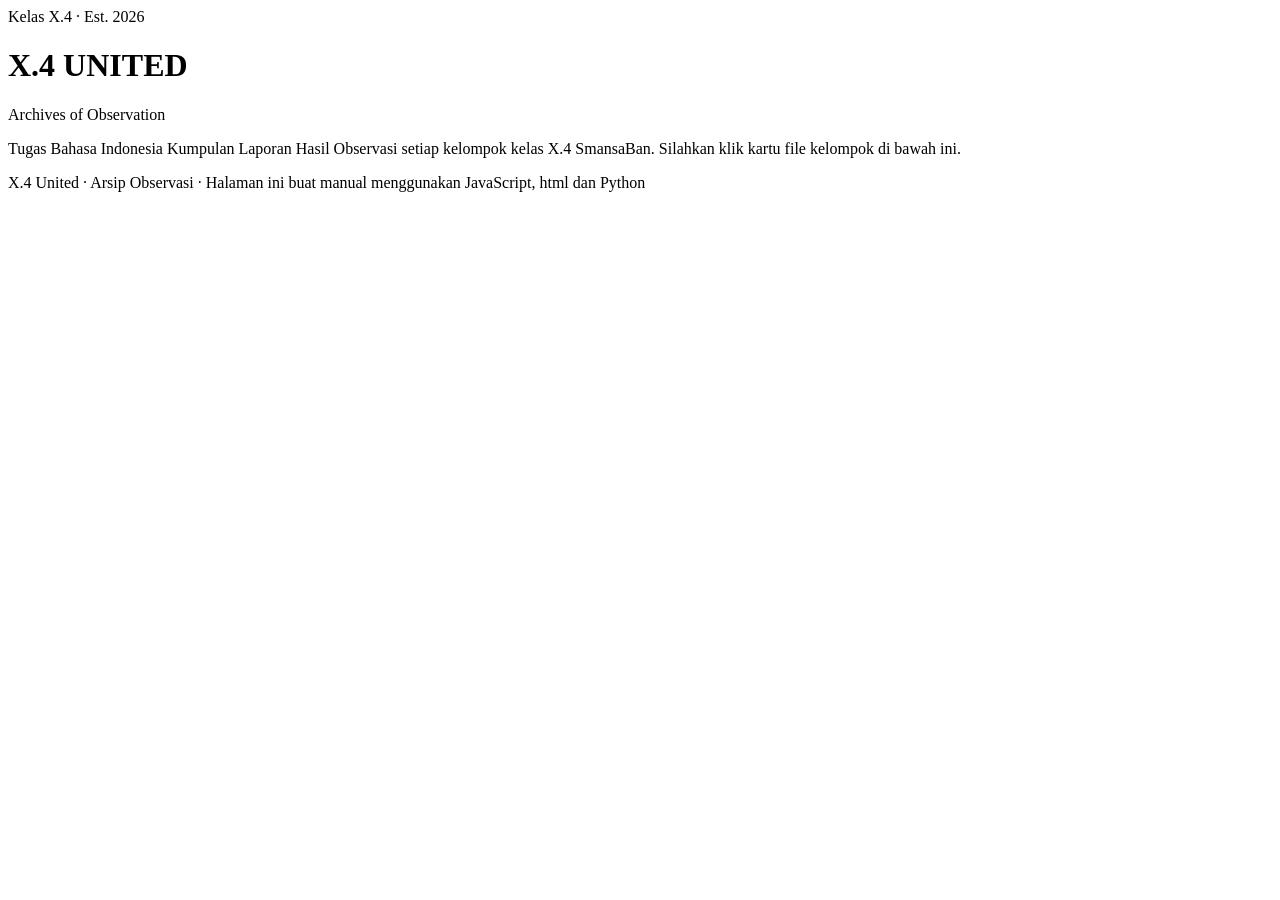
==== index.html @ ad9f0ae6 "Add files via upload" ====
<!DOCTYPE html>
<html lang="id">
<head>
<meta charset="UTF-8">
<meta name="viewport" content="width=device-width, initial-scale=1.0">
<title> UNITED — Archives of Observation</title>
<link rel="preconnect" href="https://fonts.googleapis.com">
<link href="https://fonts.googleapis.com/css2?family=Fraunces:wght@600;900&family=Special+Elite&family=PT+Serif:wght@400;700&display=swap" rel="stylesheet">
<link rel="stylesheet" href="css/style.css">
</head>
<body>

<header class="masthead">
  <div class="masthead-eyebrow">Kelas X.4 &middot; Est. 2026</div>
  <h1>X.4 UNITED</h1>
  <div class="sub">Archives of Observation</div>
  <div class="rule"></div>
</header>

<section class="intro">
  <p>Tugas Bahasa Indonesia Kumpulan Laporan Hasil Observasi setiap kelompok kelas X.4 SmansaBan.
    Silahkan klik kartu file kelompok di bawah ini.

  </p>
</section>

<main class="catalog" id="catalog">
  <!-- kartu kelompok akan diisi otomatis oleh js/main.js -->
</main>

<footer>X.4 United &middot; Arsip Observasi &middot; Halaman ini buat manual menggunakan JavaScript, html dan Python   </footer>

<script src="js/config.js"></script>
<script src="js/main.js"></script>
</body>
</html>
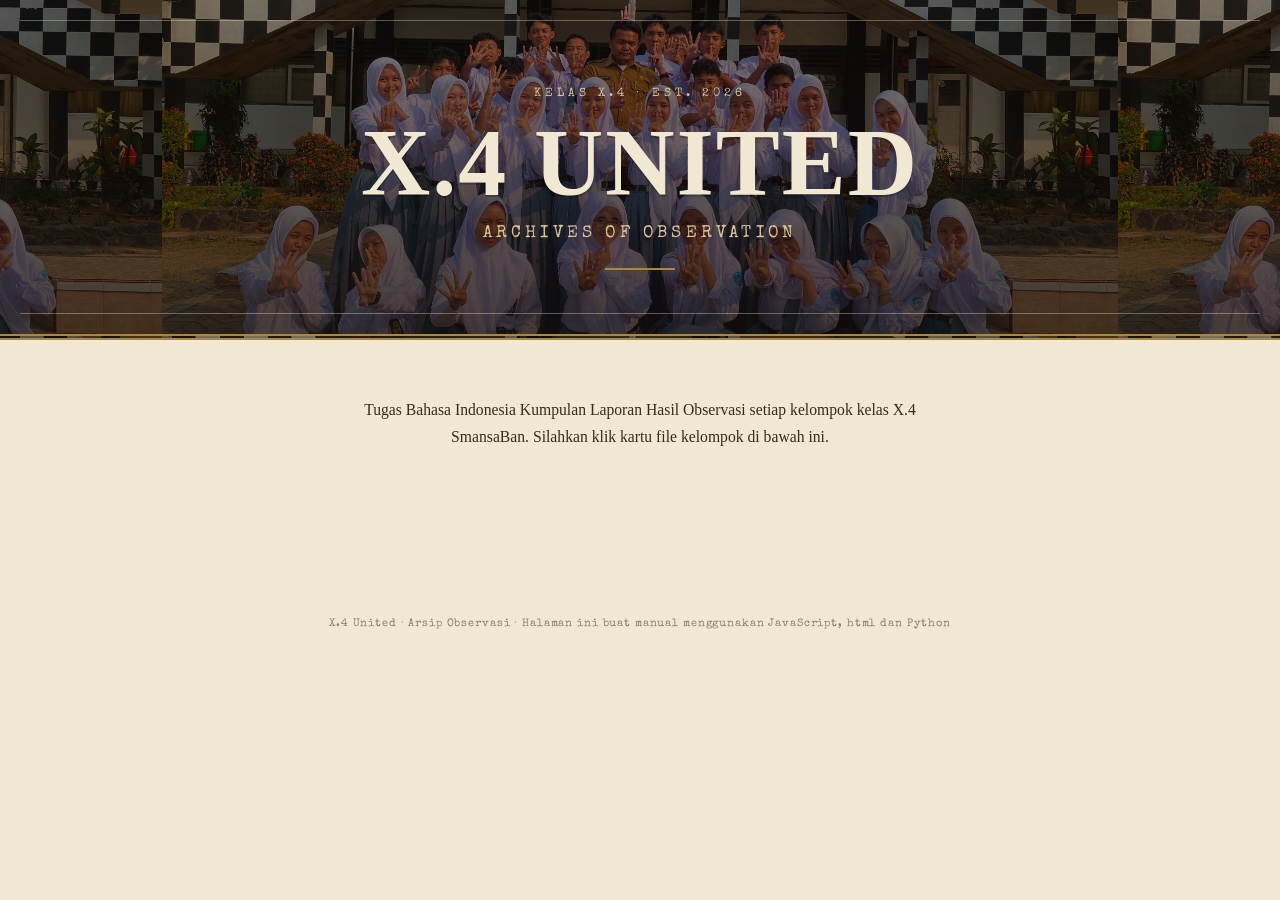
==== commit 354f8dba: "Add files via upload" ====
--- a/index.html
+++ b/index.html
@@ -6,7 +6,7 @@
 <title> UNITED — Archives of Observation</title>
 <link rel="preconnect" href="https://fonts.googleapis.com">
 <link href="https://fonts.googleapis.com/css2?family=Fraunces:wght@600;900&family=Special+Elite&family=PT+Serif:wght@400;700&display=swap" rel="stylesheet">
-<link rel="stylesheet" href="css/style.css">
+<link rel="stylesheet" href="style.css">
 </head>
 <body>
 
--- a/style.css
+++ b/style.css
@@ -0,0 +1,394 @@
+/* =====================================================================
+   X.4 UNITED — ARCHIVES OF OBSERVATION
+   Token: card-catalog / arsip surat kabar lama
+   ===================================================================== */
+
+:root{
+  --cream:        #f1e8d4;
+  --paper:        #e7dabc;
+  --paper-dark:   #d8c49a;
+  --brown:        #3a2a1c;
+  --brown-black:  #24170f;
+  --ink:          #2a1c11;
+  --stamp:        #7c3326;
+  --stamp-dark:   #5c2419;
+  --brass:        #a9873f;
+
+  --font-display: "Fraunces", "Iowan Old Style", Georgia, serif;
+  --font-label:   "Special Elite", "Courier New", monospace;
+  --font-body:    "PT Serif", Georgia, serif;
+}
+
+*{ box-sizing:border-box; }
+
+html{ scroll-behavior:smooth; }
+
+body{
+  margin:0;
+  font-family:var(--font-body);
+  color:var(--ink);
+  background-color:var(--cream);
+  background-image:
+    linear-gradient(rgba(241,232,212,.94), rgba(241,232,212,.94)),
+    repeating-linear-gradient(0deg, rgba(58,42,28,.035) 0px, rgba(58,42,28,.035) 1px, transparent 1px, transparent 3px);
+}
+
+a{ color:inherit; }
+img{ max-width:100%; display:block; }
+
+.eyebrow{
+  font-family:var(--font-label);
+  letter-spacing:.14em;
+  text-transform:uppercase;
+  font-size:.72rem;
+  color:var(--stamp);
+}
+
+/* ---------- Masthead / Hero ---------- */
+
+.masthead{
+  position:relative;
+  padding:5.5rem 1.5rem 4rem;
+  text-align:center;
+  color:var(--cream);
+  background-color:var(--brown-black);
+  background-image:
+    linear-gradient(180deg, rgba(20,13,8,.55) 0%, rgba(20,13,8,.78) 100%),
+    url("../images/vintage-bg.jpg"),
+    radial-gradient(ellipse at 30% 20%, rgba(169,135,63,.25), transparent 55%),
+    repeating-linear-gradient(115deg, rgba(255,255,255,.025) 0 2px, transparent 2px 6px);
+  background-size: cover, contain, cover, auto;
+  background-position:center;
+  border-bottom:6px double var(--brass);
+  overflow:hidden;
+}
+
+.masthead::before,
+.masthead::after{
+  content:"";
+  position:absolute;
+  left:1.25rem; right:1.25rem;
+  height:1px;
+  background:rgba(241,232,212,.35);
+}
+.masthead::before{ top:1.25rem; }
+.masthead::after{ bottom:1.25rem; }
+
+.masthead-eyebrow{
+  font-family:var(--font-label);
+  letter-spacing:.35em;
+  text-transform:uppercase;
+  font-size:.72rem;
+  color:var(--paper-dark);
+  margin-bottom:1rem;
+}
+
+.masthead h1{
+  font-family:var(--font-display);
+  font-weight:900;
+  font-size:clamp(2.8rem, 9vw, 6rem);
+  letter-spacing:.02em;
+  margin:0;
+  line-height:1;
+  text-shadow:0 2px 0 rgba(0,0,0,.25);
+}
+
+.masthead .sub{
+  font-family:var(--font-label);
+  letter-spacing:.25em;
+  text-transform:uppercase;
+  font-size:clamp(.75rem, 2vw, 1.05rem);
+  color:var(--paper-dark);
+  margin-top:.9rem;
+}
+
+.masthead .rule{
+  width:70px;
+  height:2px;
+  background:var(--brass);
+  margin:1.6rem auto 0;
+}
+
+/* ---------- Archive intro strip ---------- */
+
+.intro{
+  max-width:640px;
+  margin:0 auto;
+  padding:2.6rem 1.5rem 1rem;
+  text-align:center;
+}
+.intro p{
+  font-size:.98rem;
+  line-height:1.7;
+  color:var(--brown);
+}
+
+/* ---------- Catalog grid (home page) ---------- */
+
+.catalog{
+  max-width:1100px;
+  margin:0 auto;
+  padding:1.5rem 1.5rem 5rem;
+  display:grid;
+  grid-template-columns:repeat(auto-fill, minmax(230px, 1fr));
+  gap:1.6rem;
+}
+
+.card{
+  position:relative;
+  display:block;
+  text-decoration:none;
+  color:var(--ink);
+  background:var(--paper);
+  border:1px solid var(--paper-dark);
+  padding:1.6rem 1.4rem 1.4rem;
+  box-shadow:0 3px 0 var(--paper-dark), 0 10px 18px -10px rgba(36,23,15,.4);
+  transition:transform .18s ease, box-shadow .18s ease;
+}
+
+.card:hover{
+  transform:translateY(-4px) rotate(-.3deg);
+  box-shadow:0 6px 0 var(--paper-dark), 0 18px 24px -12px rgba(36,23,15,.45);
+}
+
+.card::before{ /* punch hole */
+  content:"";
+  position:absolute;
+  top:.85rem; left:.85rem;
+  width:9px; height:9px;
+  border-radius:50%;
+  background:var(--cream);
+  box-shadow:inset 0 0 0 1px var(--paper-dark);
+}
+
+.card .file-no{
+  font-family:var(--font-label);
+  font-size:.7rem;
+  letter-spacing:.1em;
+  color:var(--stamp);
+  margin-left:1.4rem;
+}
+
+.card h2{
+  font-family:var(--font-display);
+  font-size:2.1rem;
+  margin:.4rem 0 .2rem 1.4rem;
+  line-height:1;
+}
+
+.card .status{
+  margin:.6rem 0 0 1.4rem;
+  font-family:var(--font-label);
+  font-size:.75rem;
+  color:var(--brown);
+  opacity:.75;
+}
+
+.card .stamp{
+  position:absolute;
+  right:.9rem; bottom:.9rem;
+  font-family:var(--font-label);
+  font-size:.62rem;
+  letter-spacing:.12em;
+  text-transform:uppercase;
+  color:var(--stamp);
+  border:2px solid var(--stamp);
+  padding:.2rem .5rem;
+  border-radius:3px;
+  transform:rotate(-8deg);
+  opacity:0;
+  transition:opacity .18s ease, transform .18s ease;
+}
+.card:hover .stamp{ opacity:.85; transform:rotate(-8deg) scale(1.04); }
+
+.card.empty{ opacity:.55; }
+.card.empty:hover{ transform:none; box-shadow:0 3px 0 var(--paper-dark), 0 10px 18px -10px rgba(36,23,15,.4); }
+.card.empty .stamp{ display:none; }
+
+/* ---------- Detail page ---------- */
+
+.back-link{
+  display:inline-flex;
+  align-items:center;
+  gap:.4rem;
+  font-family:var(--font-label);
+  letter-spacing:.08em;
+  text-transform:uppercase;
+  font-size:.78rem;
+  text-decoration:none;
+  color:var(--paper-dark);
+  padding:.35rem .1rem;
+}
+.back-link:hover{ color:var(--brass); }
+
+.group-header{
+  padding:3.2rem 1.5rem 2.6rem;
+  text-align:center;
+}
+.group-header .eyebrow{ margin-bottom:.6rem; }
+.group-header h1{
+  font-family:var(--font-display);
+  font-size:clamp(2.4rem, 6vw, 3.6rem);
+  margin:0;
+  color:var(--brown-black);
+}
+.group-header .count{
+  margin-top:.6rem;
+  font-family:var(--font-label);
+  font-size:.78rem;
+  color:var(--brown);
+  opacity:.75;
+}
+
+.pages{
+  max-width:760px;
+  margin:0 auto;
+  padding:0 1.4rem 5rem;
+  display:flex;
+  flex-direction:column;
+  align-items:center;
+  gap:3.2rem;
+}
+
+.page-frame{
+  width:100%;
+  background:var(--paper);
+  padding:1rem;
+  border:1px solid var(--paper-dark);
+  box-shadow:0 12px 26px -14px rgba(36,23,15,.5), 0 2px 0 var(--paper-dark);
+  cursor:zoom-in;
+  position:relative;
+}
+.page-frame:nth-child(odd){ transform:rotate(-.6deg); }
+.page-frame:nth-child(even){ transform:rotate(.6deg); }
+
+.page-frame::before{
+  content:"";
+  position:absolute;
+  top:-8px; left:50%;
+  transform:translateX(-50%);
+  width:14px; height:14px;
+  border-radius:50%;
+  background:radial-gradient(circle at 35% 30%, #c99a4a, var(--brass) 70%);
+  box-shadow:0 2px 3px rgba(0,0,0,.35);
+}
+
+.page-frame img{ width:100%; }
+
+.page-frame .page-label{
+  font-family:var(--font-label);
+  font-size:.68rem;
+  letter-spacing:.08em;
+  color:var(--brown);
+  opacity:.65;
+  text-align:center;
+  padding-top:.5rem;
+  text-transform:uppercase;
+}
+
+.page-missing{
+  width:100%;
+  aspect-ratio:3/4;
+  display:flex;
+  align-items:center;
+  justify-content:center;
+  text-align:center;
+  padding:1.5rem;
+  border:1px dashed var(--paper-dark);
+  background:repeating-linear-gradient(135deg, rgba(58,42,28,.04) 0 10px, transparent 10px 20px);
+  font-family:var(--font-label);
+  font-size:.78rem;
+  color:var(--brown);
+  opacity:.7;
+}
+
+.empty-archive{
+  text-align:center;
+  padding:2rem 1rem 4rem;
+  font-family:var(--font-label);
+  color:var(--brown);
+  opacity:.75;
+  font-size:.85rem;
+}
+
+/* ---------- Prev / Next nav ---------- */
+
+.group-nav{
+  max-width:760px;
+  margin:0 auto;
+  padding:0 1.4rem 5rem;
+  display:flex;
+  justify-content:space-between;
+  gap:1rem;
+  border-top:1px solid var(--paper-dark);
+  padding-top:2rem;
+}
+
+.nav-btn{
+  font-family:var(--font-label);
+  letter-spacing:.06em;
+  text-transform:uppercase;
+  font-size:.72rem;
+  text-decoration:none;
+  color:var(--brown-black);
+  background:var(--paper);
+  border:1px solid var(--paper-dark);
+  padding:.8rem 1.1rem;
+  flex:1;
+  max-width:220px;
+  box-shadow:0 3px 0 var(--paper-dark);
+  transition:transform .15s ease;
+}
+.nav-btn:hover{ transform:translateY(-2px); }
+.nav-btn.next{ text-align:right; margin-left:auto; }
+.nav-btn .small{ display:block; opacity:.55; font-size:.62rem; margin-bottom:.2rem; }
+
+/* ---------- Lightbox ---------- */
+
+.lightbox{
+  position:fixed; inset:0;
+  background:rgba(15,10,6,.92);
+  display:none;
+  align-items:center;
+  justify-content:center;
+  z-index:100;
+  padding:2rem;
+}
+.lightbox.open{ display:flex; }
+.lightbox img{
+  max-width:min(900px, 100%);
+  max-height:88vh;
+  box-shadow:0 20px 60px rgba(0,0,0,.6);
+}
+.lightbox-close{
+  position:absolute;
+  top:1.2rem; right:1.4rem;
+  font-family:var(--font-label);
+  color:var(--cream);
+  background:none;
+  border:1px solid var(--cream);
+  padding:.4rem .8rem;
+  cursor:pointer;
+  letter-spacing:.1em;
+  font-size:.75rem;
+}
+.lightbox-close:hover{ background:rgba(241,232,212,.1); }
+
+/* ---------- Footer ---------- */
+
+footer{
+  text-align:center;
+  padding:2rem 1rem 3rem;
+  font-family:var(--font-label);
+  font-size:.68rem;
+  letter-spacing:.08em;
+  color:var(--brown);
+  opacity:.55;
+}
+
+@media (max-width:520px){
+  .catalog{ grid-template-columns:1fr 1fr; gap:1rem; }
+  .card h2{ font-size:1.7rem; }
+  .group-nav{ flex-direction:row; }
+  .nav-btn{ font-size:.65rem; padding:.7rem .8rem; }
+}
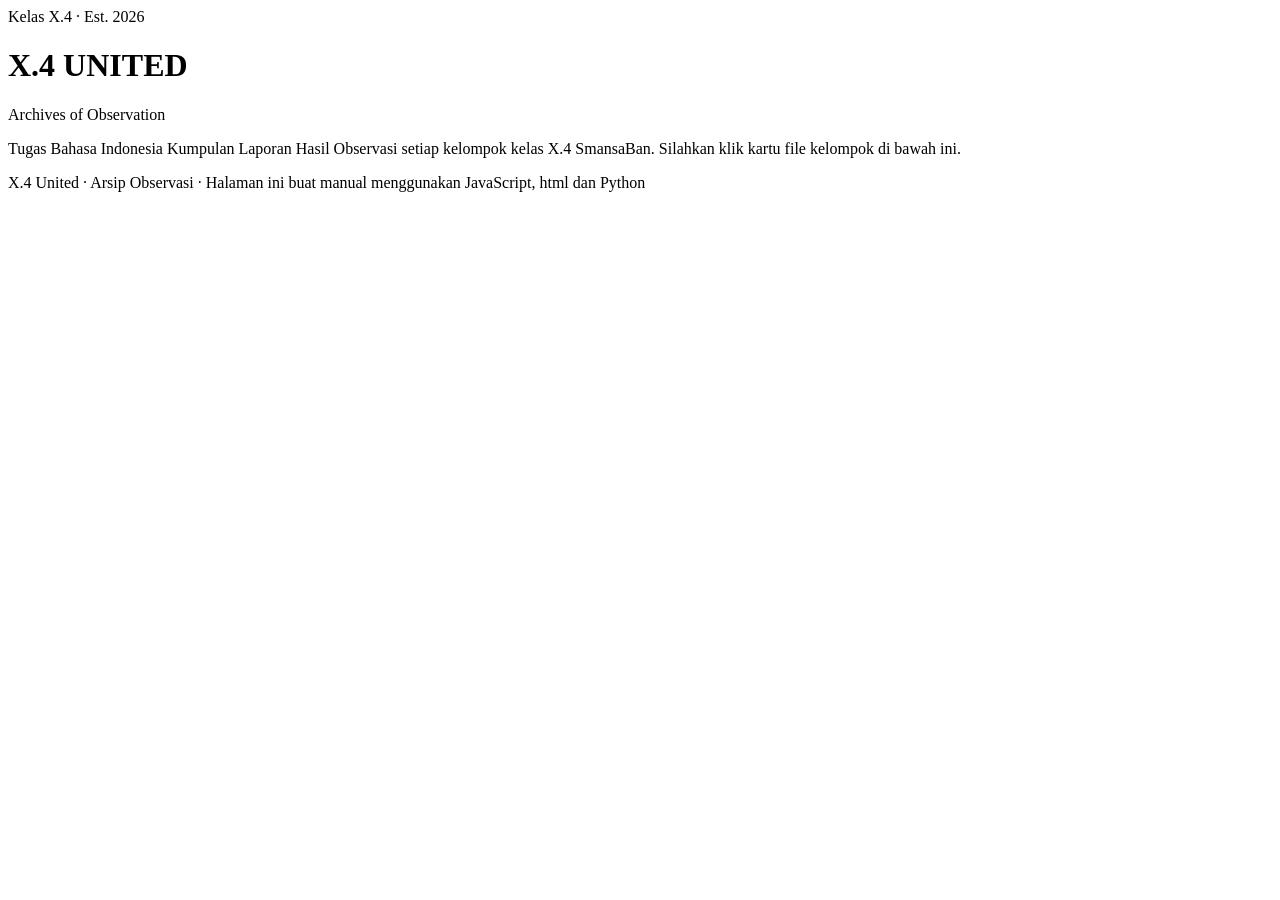
==== commit d643eda2: "Add files via upload" ====
--- a/index.html
+++ b/index.html
@@ -6,7 +6,7 @@
 <title> UNITED — Archives of Observation</title>
 <link rel="preconnect" href="https://fonts.googleapis.com">
 <link href="https://fonts.googleapis.com/css2?family=Fraunces:wght@600;900&family=Special+Elite&family=PT+Serif:wght@400;700&display=swap" rel="stylesheet">
-<link rel="stylesheet" href="style.css">
+<link rel="stylesheet" href="css/style.css">
 </head>
 <body>
 
@@ -30,7 +30,7 @@
 
 <footer>X.4 United &middot; Arsip Observasi &middot; Halaman ini buat manual menggunakan JavaScript, html dan Python   </footer>
 
-<script src="js/config.js"></script>
+<script src="config.js"></script>
 <script src="js/main.js"></script>
 </body>
 </html> 
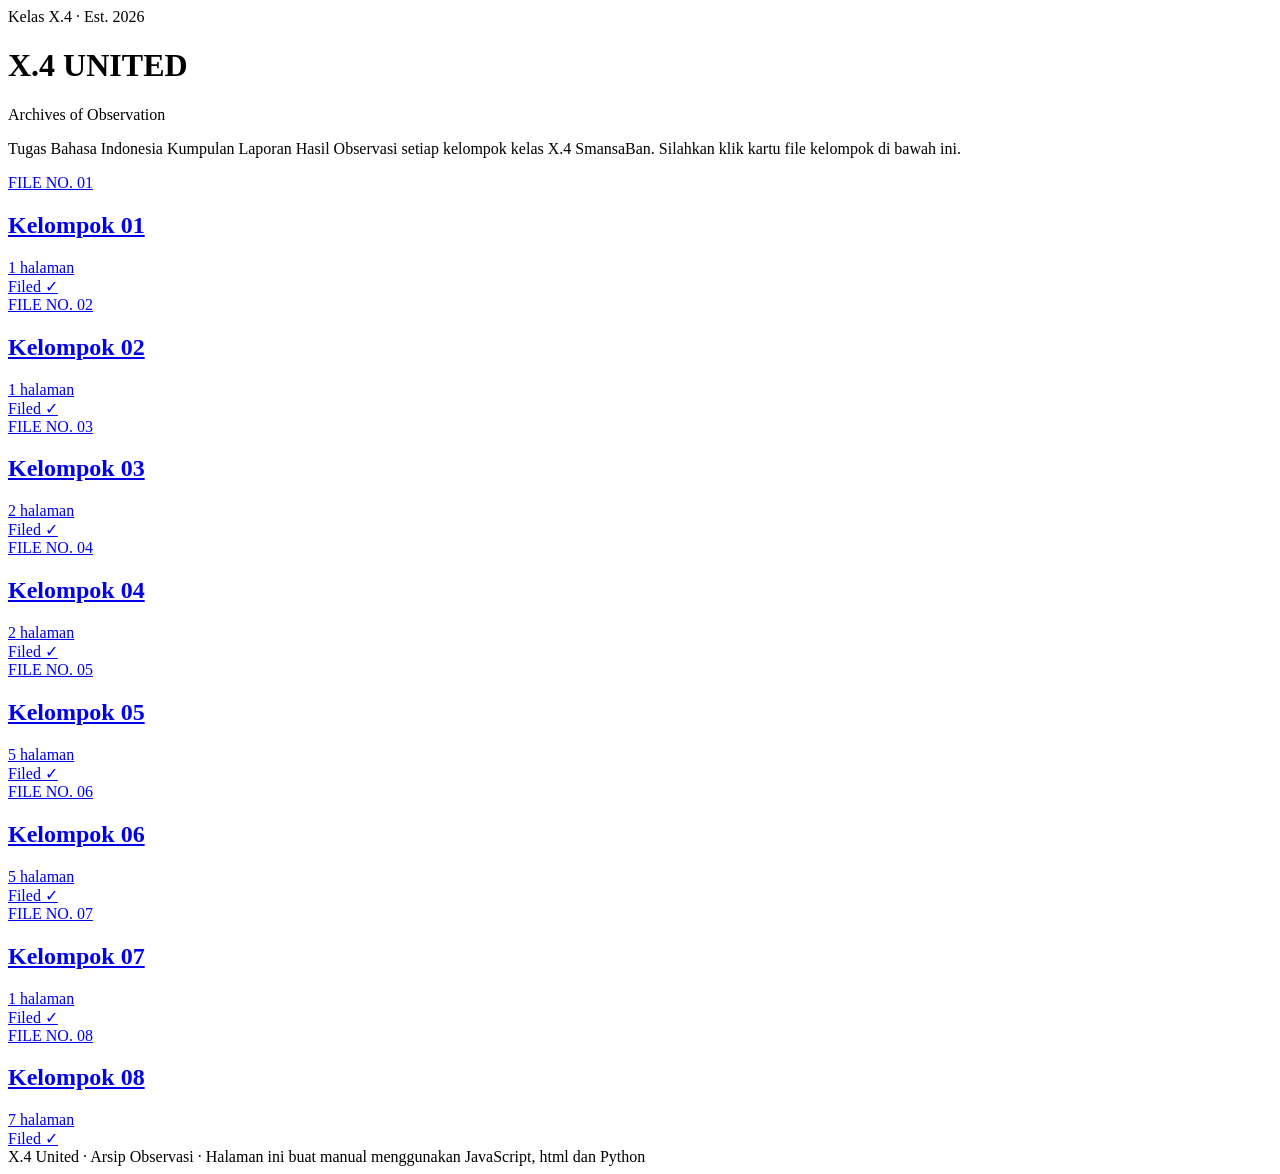
==== commit c7e303db: "Add files via upload" ====
--- a/index.html
+++ b/index.html
@@ -31,6 +31,6 @@
 <footer>X.4 United &middot; Arsip Observasi &middot; Halaman ini buat manual menggunakan JavaScript, html dan Python   </footer>
 
 <script src="config.js"></script>
-<script src="js/main.js"></script>
+<script src="main.js"></script>
 </body>
 </html> 
